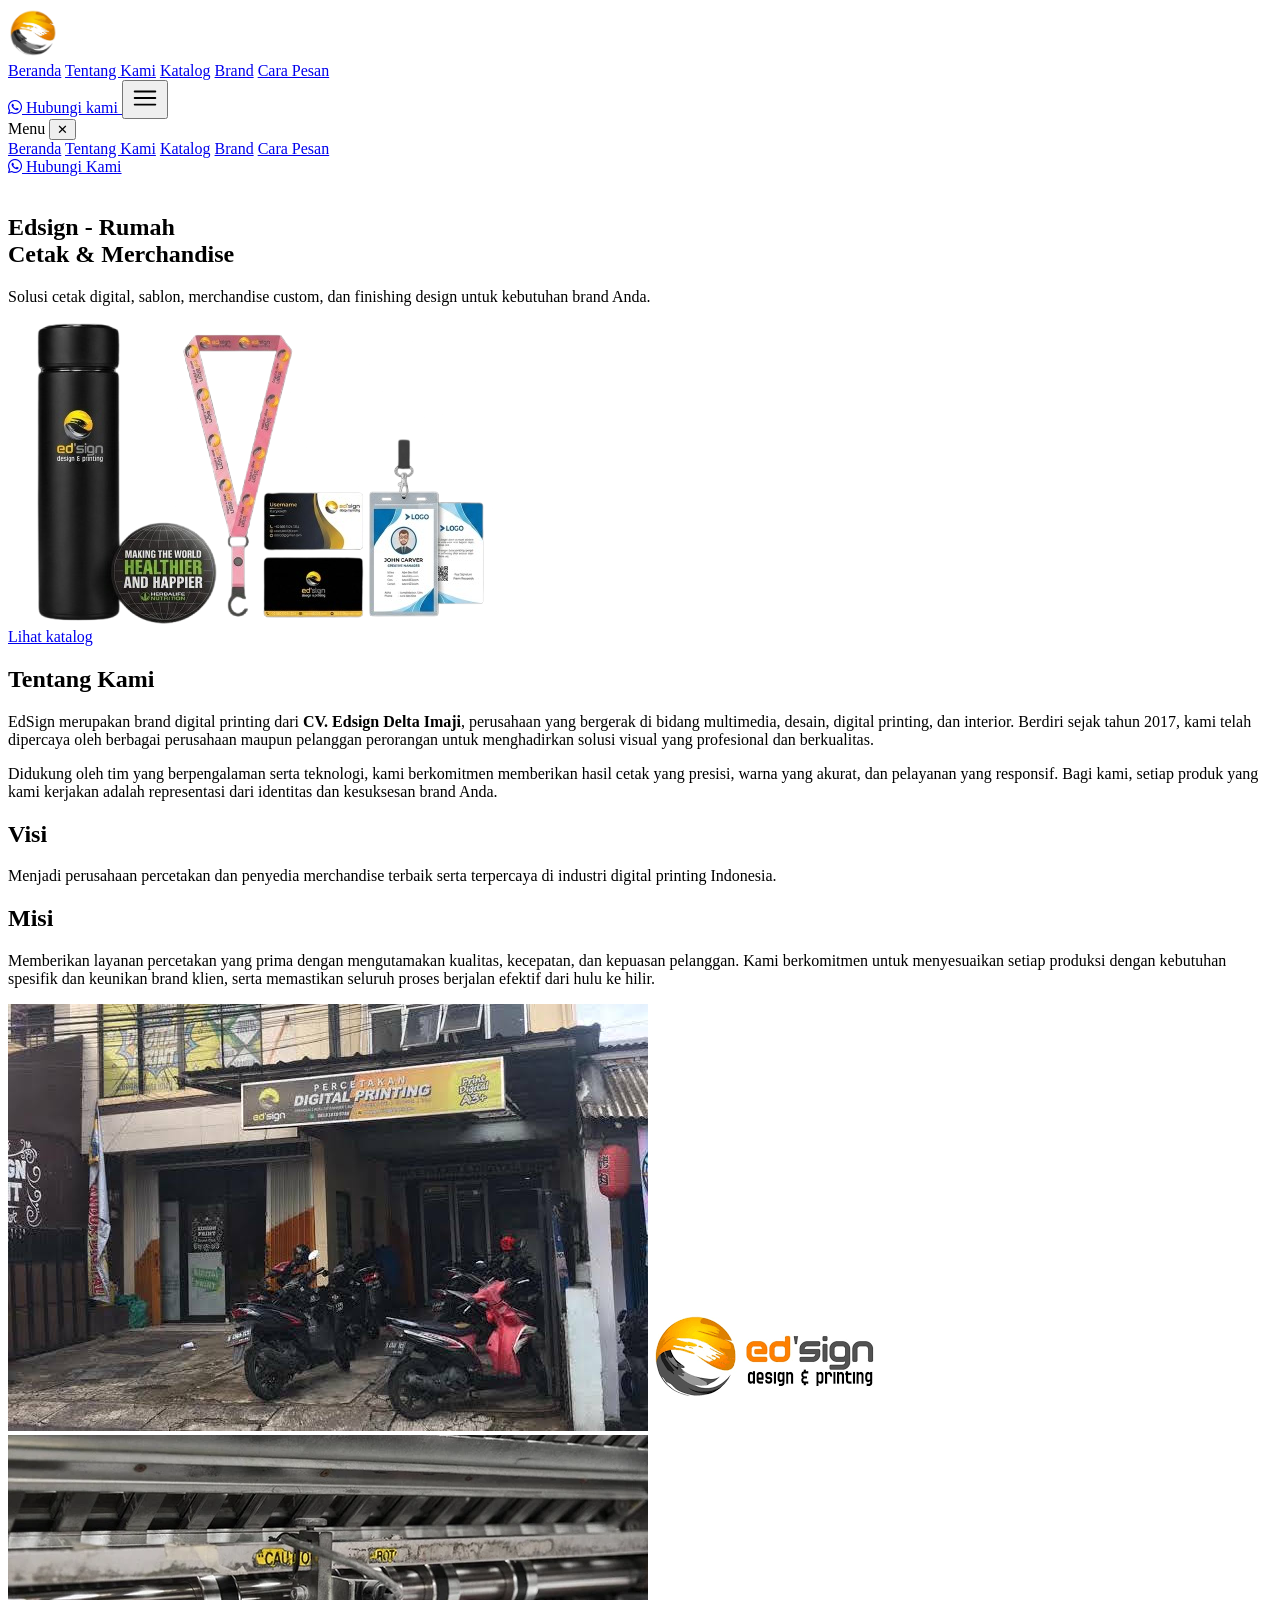
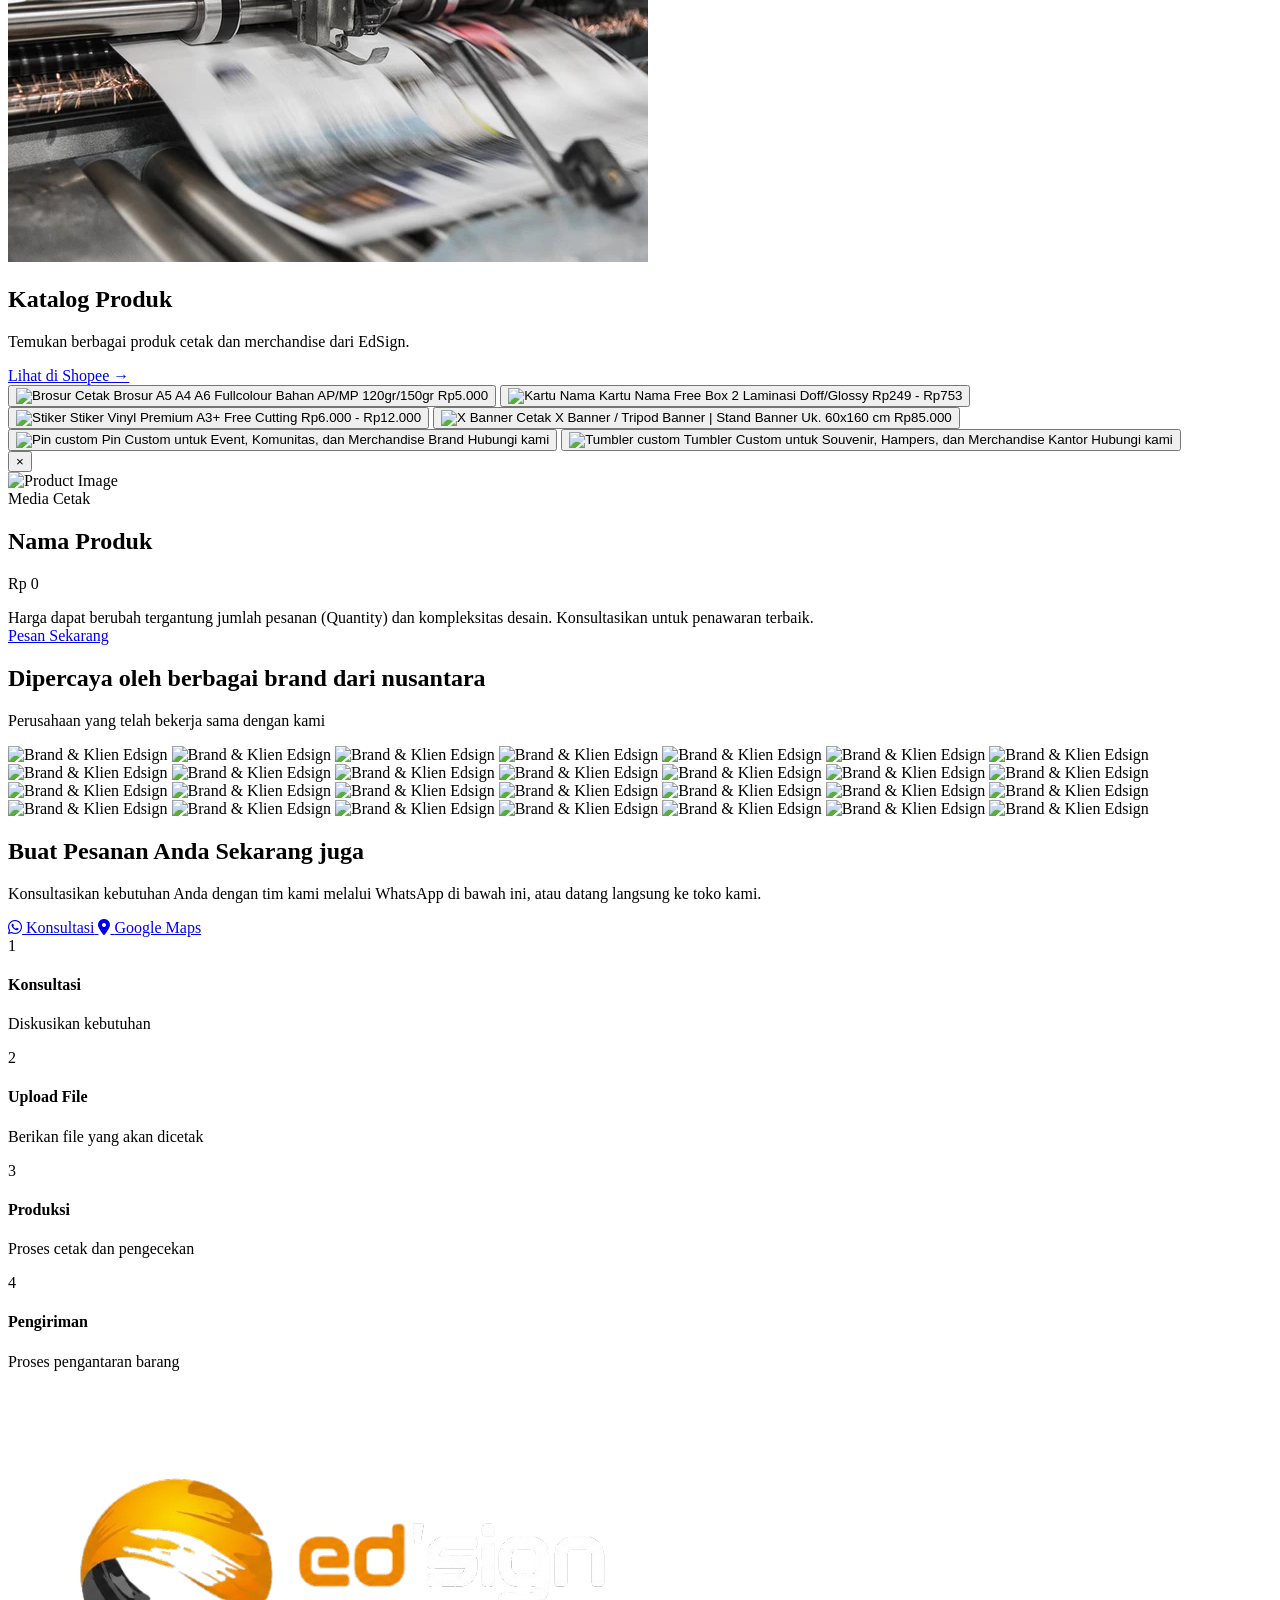
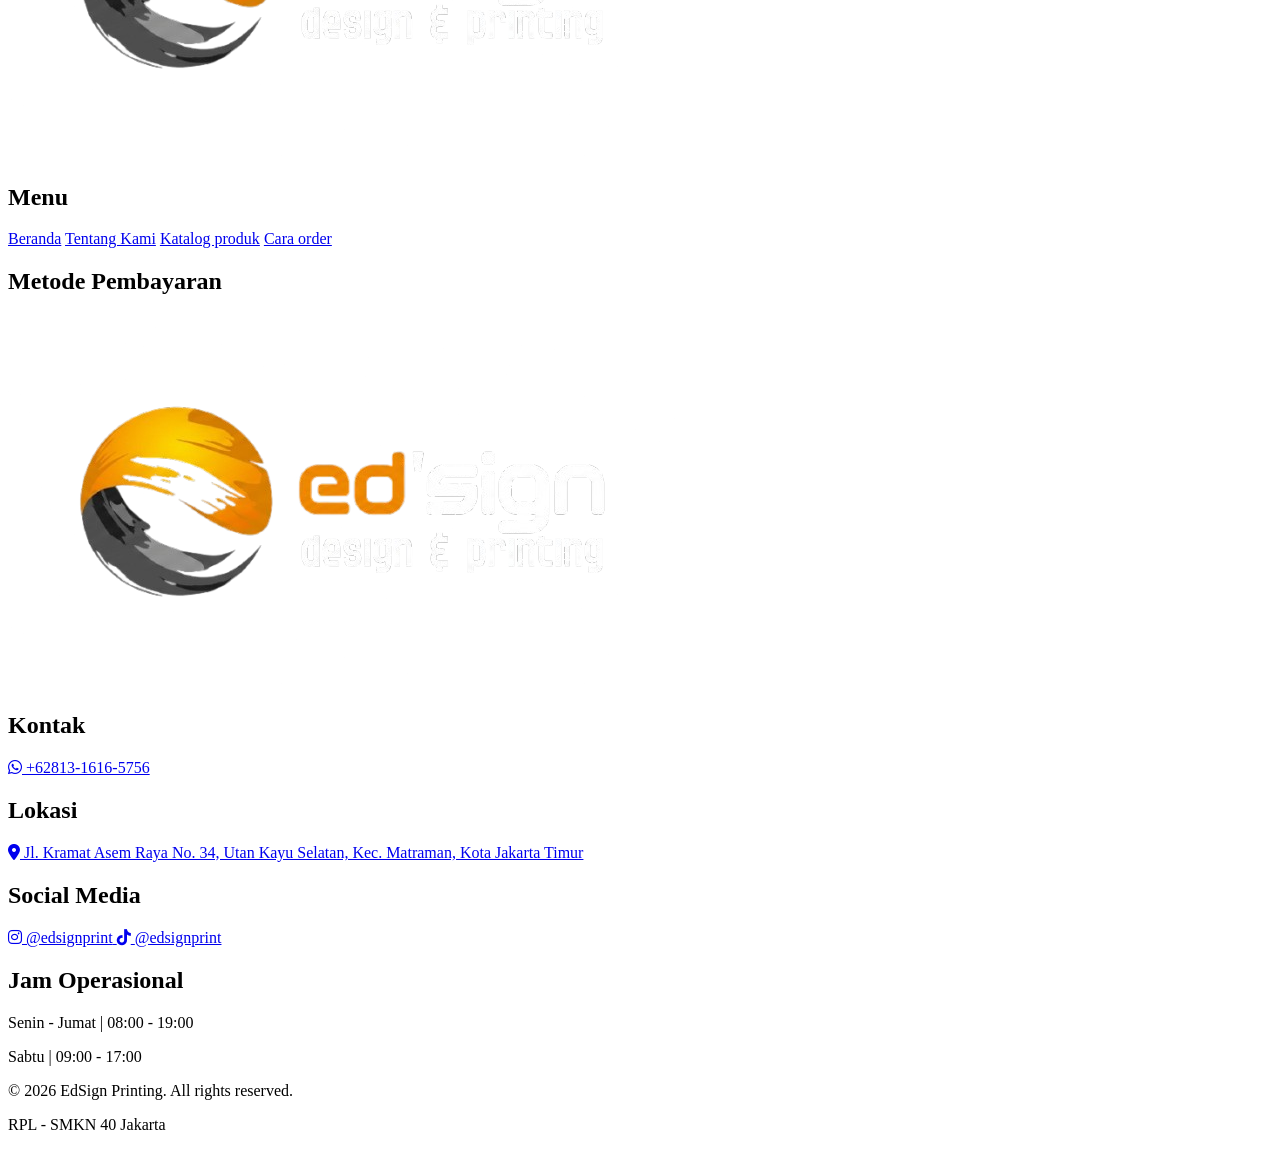
==== index.html @ cfb44533 "Migrasi ke repo baru dan pembaruan index.html" ====
<!DOCTYPE html>
<html lang="id">
<head>
    <meta charset="UTF-8">
    <meta name="viewport" content="width=device-width, initial-scale=1.0">
    <link rel="icon" type="image/png" href="dumb/logo.png">
    <title>Edsign - Design & Printing</title>
    <meta name="description" content="EdSign menyediakan layanan digital printing, desain, sablon, merchandise custom, banner, brosur, stiker, kartu nama, dan finishing untuk kebutuhan personal maupun bisnis di Jakarta Timur.">
    <meta property="og:type" content="website">
    <meta property="og:title" content="EdSign - Rumah Cetak & Merchandise">
    <meta property="og:description" content="Solusi cetak digital, desain, sablon, merchandise custom, dan finishing untuk kebutuhan personal maupun bisnis.">
    <meta property="og:image" content="dumb/re.png">
    <meta property="og:locale" content="id_ID">
    <script type="application/ld+json">
        {
            "@context": "https://schema.org",
            "@type": "LocalBusiness",
            "name": "EdSign Printing",
            "image": "dumb/re.png",
            "telephone": "+6281316165756",
            "address": {
                "@type": "PostalAddress",
                "streetAddress": "Jl. Kramat Asem Raya No. 34, Utan Kayu Selatan, Matraman",
                "addressLocality": "Jakarta Timur",
                "addressRegion": "DKI Jakarta",
                "addressCountry": "ID"
            },
            "openingHours": [
                "Mo-Fr 08:00-19:00",
                "Sa 09:00-17:00"
            ],
            "sameAs": [
                "https://www.instagram.com/edsignprint",
                "https://www.tiktok.com/@edsignprint",
                "https://shopee.co.id/edsigndigitalprint"
            ]
        }
    </script>
    <link rel="stylesheet" href="style.css">
    <link rel="preconnect" href="https://cdnjs.cloudflare.com">
    <link rel="preconnect" href="https://fonts.googleapis.com">
    <link rel="preconnect" href="https://fonts.gstatic.com" crossorigin>
    <link rel="stylesheet" href="https://cdnjs.cloudflare.com/ajax/libs/font-awesome/6.7.2/css/all.min.css">
    <!-- Import Font Poppins -->
    <link href="https://fonts.googleapis.com/css2?family=Poppins:wght@400;500;600;700&display=swap" rel="stylesheet">
</head>
<body>

    <!-- ================= NAVBAR ================= -->
    <nav class="frame1">
        <div class="frame2">
            <!-- Logo -->
            <div class="logo">
                <img src="dumb/logo.png" alt="Logo Edsign" width="50">
            </div>

            <!-- Menu Desktop -->
            <div class="tombol">
                <a href="#home">Beranda</a>
                <a href="#about">Tentang Kami</a>
                <a href="#katalog">Katalog</a>
                <a href="#brand">Brand</a>
                <a href="#order">Cara Pesan</a>
            </div>

            <!-- Tombol WA + Hamburger -->
            <div class="whatsapp-nav">
                <a href="https://wa.me/6281316165756?text=Halo%20EdSign%2C%20saya%20ingin%20konsultasi%20kebutuhan%20cetak." class="btn-wa" target="_blank" rel="noopener noreferrer">
                    <i class="fa-brands fa-whatsapp" aria-hidden="true"></i>
                    <span>Hubungi kami</span>
                </a>

                <!-- Tombol Hamburger -->
                <button id="mobile-btn" class="hamburger" type="button" aria-label="Buka menu">
                    <svg xmlns="http://www.w3.org/2000/svg" fill="none" viewBox="0 0 24 24" stroke-width="1.5" stroke="currentColor" width="30" height="30">
                        <path stroke-linecap="round" stroke-linejoin="round" d="M3.75 6.75h16.5M3.75 12h16.5m-16.5 5.25h16.5" />
                    </svg>
                </button>
            </div>
        </div>
    </nav>

    <!-- ================= MOBILE MENU ================= -->
    <div id="mobile-menu" class="mobile-menu-container hidden">
        <div class="mobile-backdrop" id="mobile-backdrop"></div>
        <div class="mobile-menu-box" id="mobile-menu-content">
            <div class="mobile-menu-header">
                <span>Menu</span>
                <button id="close-mobile-menu" class="close-btn" type="button" aria-label="Tutup menu">✕</button>
            </div>
            <div class="mobile-nav">
                <a href="#home" class="mobile-link">Beranda</a>
                <a href="#about" class="mobile-link">Tentang Kami</a>
                <a href="#katalog" class="mobile-link">Katalog</a>
                <a href="#brand" class="mobile-link">Brand</a>
                <a href="#order" class="mobile-link">Cara Pesan</a>
            </div>
            <div class="mobile-footer">
                <a href="https://wa.me/6281316165756?text=Halo%20EdSign%2C%20saya%20ingin%20konsultasi%20kebutuhan%20cetak." class="btn-wa-mobile" target="_blank" rel="noopener noreferrer">
                    <i class="fa-brands fa-whatsapp" aria-hidden="true"></i> Hubungi Kami
                </a>
            </div>
        </div>
    </div>

    <!-- ================= SECTION BERANDA ================= -->
        <section id="home" class="desktop1">
            <img src="back.png" alt="" class="desktop1back">
            <div class="halaman1">
            
            <!-- Bagian Atas: Teks & Gambar -->
            <div class="deskripsi">
                <!-- Kolom Kiri: Teks -->
                <div class="headline">
                    <h1 class="judul">Edsign - Rumah<br/>Cetak & Merchandise</h1>
                    <p class="subjudul">Solusi cetak digital, sablon, merchandise custom, dan finishing design untuk kebutuhan brand Anda.</p>
                </div>

                <!-- Kolom Kanan: Gambar -->
                <div class="barang">
                    <img src="dumb/pproduct.png" alt="Produk Edsign" class="hero-img">
                </div>
            </div>
            <!-- Bagian Bawah: Tombol WhatsApp -->
            <div class="katalog">
                <a href="#katalog" class="katalog1">Lihat katalog</a>
            </div>
        </div>
        </section>

    <section id="about" class="desktop2">
    <div class="halaman2">
            <div class="deskripsi2">
                <div class="about-content">
    <div class="tentang">
    <h2 class="judul2">Tentang Kami</h2>

    

    <p class="subjudul2">
        EdSign merupakan brand digital printing dari <strong>CV. Edsign Delta Imaji</strong>,
        perusahaan yang bergerak di bidang multimedia, desain, digital printing, dan interior.
        Berdiri sejak tahun 2017, kami telah dipercaya oleh berbagai perusahaan maupun
        pelanggan perorangan untuk menghadirkan solusi visual yang profesional dan berkualitas.
    </p>

        <p class="subjudul2">
        Didukung oleh tim yang berpengalaman serta teknologi, kami berkomitmen
        memberikan hasil cetak yang presisi, warna yang akurat, dan pelayanan yang responsif.
        Bagi kami, setiap produk yang kami kerjakan adalah representasi dari identitas dan
        kesuksesan brand Anda. 
        </p>
    </div>
    <div class="layanan">
                    <div>
                        <h2 class="about-h2">Visi</h2>
                        <p class="subjudul2">Menjadi perusahaan percetakan dan penyedia merchandise terbaik serta terpercaya di industri digital printing Indonesia.</p>
                    </div>
                    <div>
                        <h2 class="about-h2">Misi</h2>
                        <p class="subjudul2">Memberikan layanan percetakan yang prima dengan mengutamakan kualitas, kecepatan, dan kepuasan pelanggan. Kami berkomitmen untuk menyesuaikan setiap produksi dengan kebutuhan spesifik dan keunikan brand klien, serta memastikan seluruh proses berjalan efektif dari hulu ke hilir.</p>
                    </div>
                
    </div>
                </div>
                
            </div>
            <div class="gambar2">
                <img src="dumb/toko.jpg" alt="Toko Edsign" class="about-img" loading="lazy" decoding="async">
                <img src="dumb/wo.webp" alt="Tentang Edsign" class="about-img" loading="lazy" decoding="async">
                <img src="dumb/mesin.webp" alt="Tentang Edsign" class="about-img" loading="lazy" decoding="async">

            </div>
        </div>
    </section>
    <section id="katalog" class="desktop3">
        <div class="halaman3">
            <div class="catalog-header">
                <div class="katalogtext">
                <h2 class="judul3">Katalog Produk</h2>
                <p class="subjudul3">Temukan berbagai produk cetak dan merchandise dari EdSign.</p>
                </div>
                <div class="katalogbutton">
                <a href="https://shopee.co.id/edsigndigitalprint" class="katalog2" target="_blank" rel="noopener noreferrer">Lihat di Shopee &rarr;</a>
                </div>
            </div>
            <div class="gambar3">
                <div class="product-grid">
                    <!-- Brosur -->
                    <button class="product-card" type="button">
                        <span class="product-image">
                            <img src="barang/brosur.webp" alt="Brosur" loading="lazy" decoding="async">
                        </span>
                        <span class="product-info">
                            <span class="product-name">Cetak Brosur A5 A4 A6 Fullcolour Bahan AP/MP 120gr/150gr</span>
                            <span class="product-price"> Rp5.000</span>
                        </span>
                    </button>

                    <!-- ID Card / Kartu Nama -->
                    <button class="product-card" type="button">
                        <span class="product-image">
                            <img src="barang/idcard.webp" alt="Kartu Nama" loading="lazy" decoding="async">
                        </span>
                        <span class="product-info">
                            <span class="product-name">Kartu Nama Free Box 2 Laminasi Doff/Glossy </span>
                            <span class="product-price"> Rp249 - Rp753</span>
                        </span>
                    </button>
        
                    <!-- Stiker -->
                    <button class="product-card" type="button">
                        <span class="product-image">
                            <img src="barang/stiker.webp" alt="Stiker" loading="lazy" decoding="async">
                        </span>
                        <span class="product-info">
                            <span class="product-name">Stiker Vinyl Premium A3+ Free Cutting </span>
                            <span class="product-price"> Rp6.000 - Rp12.000</span>
                        </span>
                    </button>
                    
                    <!-- X Banner -->
                    <button class="product-card" type="button">
                        <span class="product-image">
                            <img src="barang/Xbanner.webp" alt="X Banner" loading="lazy" decoding="async">
                        </span>
                        <span class="product-info">
                            <span class="product-name">Cetak X Banner / Tripod Banner | Stand Banner Uk. 60x160 cm </span>
                            <span class="product-price"> Rp85.000</span>
                        </span>
                    </button>

                    <!-- Pin -->
                    <button class="product-card" type="button">
                        <span class="product-image">
                            <img src="barang/pin.webp" alt="Pin custom" loading="lazy" decoding="async">
                        </span>
                        <span class="product-info">
                            <span class="product-name">Pin Custom untuk Event, Komunitas, dan Merchandise Brand</span>
                            <span class="product-price">Hubungi kami</span>
                        </span>
                    </button>

                    <!-- Tumbler -->
                    <button class="product-card" type="button">
                        <span class="product-image">
                            <img src="barang/tumbler.webp" alt="Tumbler custom" loading="lazy" decoding="async">
                        </span>
                        <span class="product-info">
                            <span class="product-name">Tumbler Custom untuk Souvenir, Hampers, dan Merchandise Kantor</span>
                            <span class="product-price">Hubungi kami</span>
                        </span>
                    </button>
                </div>
            </div>
        </div>
    </section>

    <!-- QUICK VIEW MODAL -->
    <div id="quickviewOverlay" class="quickview-overlay" role="dialog" aria-modal="true" aria-labelledby="quickviewTitle">
        <div class="quickview-modal">
            <button id="quickviewClose" class="quickview-close" type="button" aria-label="Tutup detail produk">×</button>
            <div class="quickview-left">
                <img id="quickviewImage" src="" alt="Product Image">
            </div>
            <div class="quickview-right">
                <div>
                    <div class="quickview-label">Media Cetak</div>
                    <h2 id="quickviewTitle" class="quickview-title">Nama Produk</h2>
                    <p id="quickviewPrice" class="quickview-price">Rp 0</p>
                    <div class="quickview-note">Harga dapat berubah tergantung jumlah pesanan (Quantity) dan kompleksitas desain. Konsultasikan untuk penawaran terbaik.</div>
                </div>
                <a id="quickviewAction" class="quickview-action" href="https://shopee.co.id/edsigndigitalprint" target="_blank" rel="noopener noreferrer">Pesan Sekarang</a>
            </div>
        </div>
    </div>
    <section id="brand" class="brand-section">
        <div class="brand1">
            <div class="halaman5">
                <div class="deskripsi5">
                    <h2 class="judul5">Dipercaya oleh berbagai brand dari nusantara</h2>
                    <p>Perusahaan yang telah bekerja sama dengan kami</p>
                </div>
                <div class="brand-track">
                    <div class="gambar5">
                        <img src="brand/brand8.webp" alt="Brand & Klien Edsign" class="brand-img" loading="lazy" decoding="async">
                        <img src="brand/brand9.webp" alt="Brand & Klien Edsign" class="brand-img" loading="lazy" decoding="async">
                        <img src="brand/brand10.webp" alt="Brand & Klien Edsign" class="brand-img" loading="lazy" decoding="async">
                        <img src="brand/brand11.webp" alt="Brand & Klien Edsign" class="brand-img" loading="lazy" decoding="async">
                        <img src="brand/brand12.webp" alt="Brand & Klien Edsign" class="brand-img" loading="lazy" decoding="async">
                        <img src="brand/brand13.webp" alt="Brand & Klien Edsign" class="brand-img" loading="lazy" decoding="async">
                        <img src="brand/brand14.webp" alt="Brand & Klien Edsign" class="brand-img" loading="lazy" decoding="async">
                        <img src="brand/brand8.webp" alt="Brand & Klien Edsign" class="brand-img" loading="lazy" decoding="async">
                        <img src="brand/brand9.webp" alt="Brand & Klien Edsign" class="brand-img" loading="lazy" decoding="async">
                        <img src="brand/brand10.webp" alt="Brand & Klien Edsign" class="brand-img" loading="lazy" decoding="async">
                        <img src="brand/brand11.webp" alt="Brand & Klien Edsign" class="brand-img" loading="lazy" decoding="async">
                        <img src="brand/brand12.webp" alt="Brand & Klien Edsign" class="brand-img" loading="lazy" decoding="async">
                        <img src="brand/brand13.webp" alt="Brand & Klien Edsign" class="brand-img" loading="lazy" decoding="async">
                        <img src="brand/brand14.webp" alt="Brand & Klien Edsign" class="brand-img" loading="lazy" decoding="async">
                    </div>
                </div>
                <div class="brand-track">
                    <div class="gambar6">
                        <img src="brand/brand1.webp" alt="Brand & Klien Edsign" class="brand-img" loading="lazy" decoding="async">
                        <img src="brand/brand2.webp" alt="Brand & Klien Edsign" class="brand-img" loading="lazy" decoding="async">
                        <img src="brand/brand3.webp" alt="Brand & Klien Edsign" class="brand-img" loading="lazy" decoding="async">
                        <img src="brand/brand4.webp" alt="Brand & Klien Edsign" class="brand-img" loading="lazy" decoding="async">
                        <img src="brand/brand5.webp" alt="Brand & Klien Edsign" class="brand-img" loading="lazy" decoding="async">
                        <img src="brand/brand6.webp" alt="Brand & Klien Edsign" class="brand-img" loading="lazy" decoding="async">
                        <img src="brand/brand7.webp" alt="Brand & Klien Edsign" class="brand-img" loading="lazy" decoding="async">
                        <img src="brand/brand1.webp" alt="Brand & Klien Edsign" class="brand-img" loading="lazy" decoding="async">
                        <img src="brand/brand2.webp" alt="Brand & Klien Edsign" class="brand-img" loading="lazy" decoding="async">
                        <img src="brand/brand3.webp" alt="Brand & Klien Edsign" class="brand-img" loading="lazy" decoding="async">
                        <img src="brand/brand4.webp" alt="Brand & Klien Edsign" class="brand-img" loading="lazy" decoding="async">
                        <img src="brand/brand5.webp" alt="Brand & Klien Edsign" class="brand-img" loading="lazy" decoding="async">
                        <img src="brand/brand6.webp" alt="Brand & Klien Edsign" class="brand-img" loading="lazy" decoding="async">
                        <img src="brand/brand7.webp" alt="Brand & Klien Edsign" class="brand-img" loading="lazy" decoding="async">
                    </div>
                </div>
            </div>
        </div>
     </section>
    <section id="order" class="desktop6">
        <div class="halaman6">
            <div class="deskripsi6">
                <h2 class="judul6">Buat Pesanan Anda Sekarang juga</h2>
                <p class="subjudul6">Konsultasikan kebutuhan Anda dengan tim kami melalui WhatsApp di bawah ini, atau datang langsung ke toko kami.</p>
                <div class="loc">


                    <a href="https://wa.me/6281316165756?text=Halo%20EdSign%2C%20saya%20ingin%20konsultasi%20kebutuhan%20cetak." class="konsul" rel="noopener noreferrer" target="_blank">
                        <i class="fa-brands fa-whatsapp" aria-hidden="true"></i>
                        <span class="order-btn">Konsultasi</span>
                    </a>


                    <a href="https://maps.app.goo.gl/nHCUEUdKkqobASXD7" class="gmaps" rel="noopener noreferrer" target="_blank">
                        <i class="fa-solid fa-location-dot" aria-hidden="true"></i>
                        <span class="dot">Google Maps</span>
                    </a>


                </div>
            </div>
            <div class="langkah">
                <div class="langkah1">
                    <div class="angka">1</div>
                    <h4>Konsultasi</h4>
                    <p>Diskusikan kebutuhan</p>
                </div>
                <div class="langkah1">
                    <div class="angka">2</div>
                    <h4>Upload File</h4>
                    <p>Berikan file yang akan dicetak</p>
                </div>
                <div class="langkah1">
                    <div class="angka">3</div>
                    <h4>Produksi</h4>
                    <p>Proses cetak dan pengecekan</p>
                </div>
                <div class="langkah1">
                    <div class="angka">4</div>
                    <h4>Pengiriman</h4>
                    <p>Proses pengantaran barang</p>
                </div>
                
            </div>
        </div>
    </section>
    <section class="desktop9">
        <div class="penutup">
            <div class="footer-main">
                <div class="footer-brand">
                    <img src="dumb/re.png" alt="EdSign Printing" loading="lazy">
                </div>

                <div class="footer-menu-payment">
                    <div class="footer-block">
                        <h2>Menu</h2>
                        <nav class="footer-links" aria-label="Menu footer">
                            <a href="#home">Beranda</a>
                            <a href="#about">Tentang Kami</a>
                            <a href="#katalog">Katalog produk</a>
                            <a href="#order">Cara order</a>
                        </nav>
                    </div>

                    <div class="footer-block">
                        <h2>Metode Pembayaran</h2>
                        <div class="payment-image">
                            <img src="dumb/re.png" alt="Metode pembayaran EdSign" loading="lazy">
                        </div>
                    </div>
                </div>

                <div class="footer-info">
                    <div class="footer-block">
                        <h2>Kontak</h2>
                        <a href="https://wa.me/6281316165756?text=Halo%20EdSign%2C%20saya%20ingin%20konsultasi%20kebutuhan%20cetak." class="footer-row" target="_blank" rel="noopener noreferrer">
                            <i class="fa-brands fa-whatsapp" aria-hidden="true"></i>
                            <span>+62813-1616-5756</span>
                        </a>
                    </div>

                    <div class="footer-block">
                        <h2>Lokasi</h2>
                        <a href="https://maps.app.goo.gl/nHCUEUdKkqobASXD7" class="footer-row" rel="noopener noreferrer" target="_blank">
                            <i class="fa-solid fa-location-dot" aria-hidden="true"></i>
                            <span>Jl. Kramat Asem Raya No. 34, Utan Kayu Selatan, Kec. Matraman, Kota Jakarta Timur</span>
                        </a>
                    </div>

                    <div class="footer-block">
                        <h2>Social Media</h2>
                        <div class="footer-social">
                            <a href="https://www.instagram.com/edsignprint" class="footer-row" target="_blank" rel="noopener noreferrer">
                                <i class="fa-brands fa-instagram" aria-hidden="true"></i>
                                <span>@edsignprint</span>
                            </a>
                            <a href="https://www.tiktok.com/@edsignprint" class="footer-row" target="_blank" rel="noopener noreferrer">
                                <i class="fa-brands fa-tiktok" aria-hidden="true"></i>
                                <span>@edsignprint</span>
                            </a>
                        </div>
                    </div>

                    <div class="footer-block">
                        <h2>Jam Operasional</h2>
                        <div class="footer-hours">
                            <p>Senin - Jumat | 08:00 - 19:00</p>
                            <p>Sabtu | 09:00 - 17:00</p>
                        </div>
                    </div>
                </div>
            </div>

            <div class="footer-bottom">
                <p>&copy; 2026 EdSign Printing. All rights reserved.</p>
                <p>RPL - SMKN 40 Jakarta</p>
            </div>
        </div>
    </section>
    <!-- ================= JAVASCRIPT ================= -->
    <script>
        const mobileBtn = document.getElementById("mobile-btn");
        const mobileMenu = document.getElementById("mobile-menu");
        const mobileContent = document.getElementById("mobile-menu-content");
        const closeBtn = document.getElementById("close-mobile-menu");
        const backdrop = document.getElementById("mobile-backdrop");
        const mobileLinks = document.querySelectorAll(".mobile-link");
        const quickviewOverlay = document.getElementById("quickviewOverlay");
        const quickviewClose = document.getElementById("quickviewClose");
        const quickviewImage = document.getElementById("quickviewImage");
        const quickviewTitle = document.getElementById("quickviewTitle");
        const quickviewPrice = document.getElementById("quickviewPrice");
        const quickviewAction = document.getElementById("quickviewAction");
        const productCards = document.querySelectorAll(".product-card");
        let lastFocusedElement = null;

        const quickviewData = [
            {
                title: "Cetak Brosur A5 A4 A6 Fullcolour Bahan AP/MP 120gr/150gr",
                price: "Rp 5.000",
                image: "barang/brosur.webp",
                link: "https://shopee.co.id/edsigndigitalprint",
                action: "Pesan Sekarang di Shopee"
            },
            {
                title: "Kartu Nama Free Box 2 Laminasi Doff/Glossy",
                price: "Rp 249 - Rp 753",
                image: "barang/idcard.webp",
                link: "https://shopee.co.id/edsigndigitalprint",
                action: "Pesan Sekarang di Shopee"
            },
            {
                title: "Stiker Vinyl Premium A3+ Free Cutting",
                price: "Rp 6.000 - Rp 12.000",
                image: "barang/stiker.webp",
                link: "https://shopee.co.id/edsigndigitalprint",
                action: "Pesan Sekarang di Shopee"
            },
            {
                title: "Cetak X Banner / Tripod Banner | Stand Banner Uk. 60x160 cm",
                price: "Rp 85.000",
                image: "barang/Xbanner.webp",
                link: "https://shopee.co.id/edsigndigitalprint",
                action: "Pesan Sekarang di Shopee"
            },
            {
                title: "Pin Custom untuk Event, Komunitas, dan Merchandise Brand",
                price: "Hubungi kami",
                image: "barang/pin.webp",
                link: "https://wa.me/6281316165756?text=Halo%20EdSign%2C%20saya%20ingin%20konsultasi%20pesanan%20pin%20custom.",
                action: "Konsultasi via WhatsApp"
            },
            {
                title: "Tumbler Custom untuk Souvenir, Hampers, dan Merchandise Kantor",
                price: "Hubungi kami",
                image: "barang/tumbler.webp",
                link: "https://wa.me/6281316165756?text=Halo%20EdSign%2C%20saya%20ingin%20konsultasi%20pesanan%20tumbler%20custom.",
                action: "Konsultasi via WhatsApp"
            }
        ];

        function openMenu() {
            mobileMenu.classList.remove("hidden");
            setTimeout(() => { mobileContent.classList.add("active"); }, 10);
            document.body.style.overflow = "hidden";
        }

        function closeMenu() {
            mobileContent.classList.remove("active");
            setTimeout(() => {
                mobileMenu.classList.add("hidden");
                document.body.style.overflow = "";
            }, 300);
        }

        function openQuickview(index) {
            const product = quickviewData[index];
            if (!product) return;
            lastFocusedElement = document.activeElement;
            quickviewImage.src = product.image;
            quickviewImage.alt = product.title;
            quickviewTitle.textContent = product.title;
            quickviewPrice.textContent = product.price;
            quickviewAction.href = product.link;
            quickviewAction.textContent = product.action;
            quickviewOverlay.classList.add("active");
            document.body.style.overflow = "hidden";
            if (quickviewClose) quickviewClose.focus();
        }

        function closeQuickview() {
            quickviewOverlay.classList.remove("active");
            document.body.style.overflow = "";
            if (lastFocusedElement) lastFocusedElement.focus();
        }

        if(mobileBtn) mobileBtn.addEventListener("click", openMenu);
        if(closeBtn) closeBtn.addEventListener("click", closeMenu);
        if(backdrop) backdrop.addEventListener("click", closeMenu);

        mobileLinks.forEach(link => {
            link.addEventListener("click", closeMenu);
        });

        productCards.forEach((card, index) => {
            card.addEventListener("click", () => openQuickview(index));
        });

        if (quickviewClose) quickviewClose.addEventListener("click", closeQuickview);
        if (quickviewOverlay) quickviewOverlay.addEventListener("click", (event) => {
            if (event.target === quickviewOverlay) {
                closeQuickview();
            }
        });

        document.addEventListener("keydown", (event) => {
            if (event.key !== "Escape") return;

            if (quickviewOverlay && quickviewOverlay.classList.contains("active")) {
                closeQuickview();
                return;
            }

            if (mobileMenu && !mobileMenu.classList.contains("hidden")) {
                closeMenu();
            }
        });
    </script>
</body>
</html>
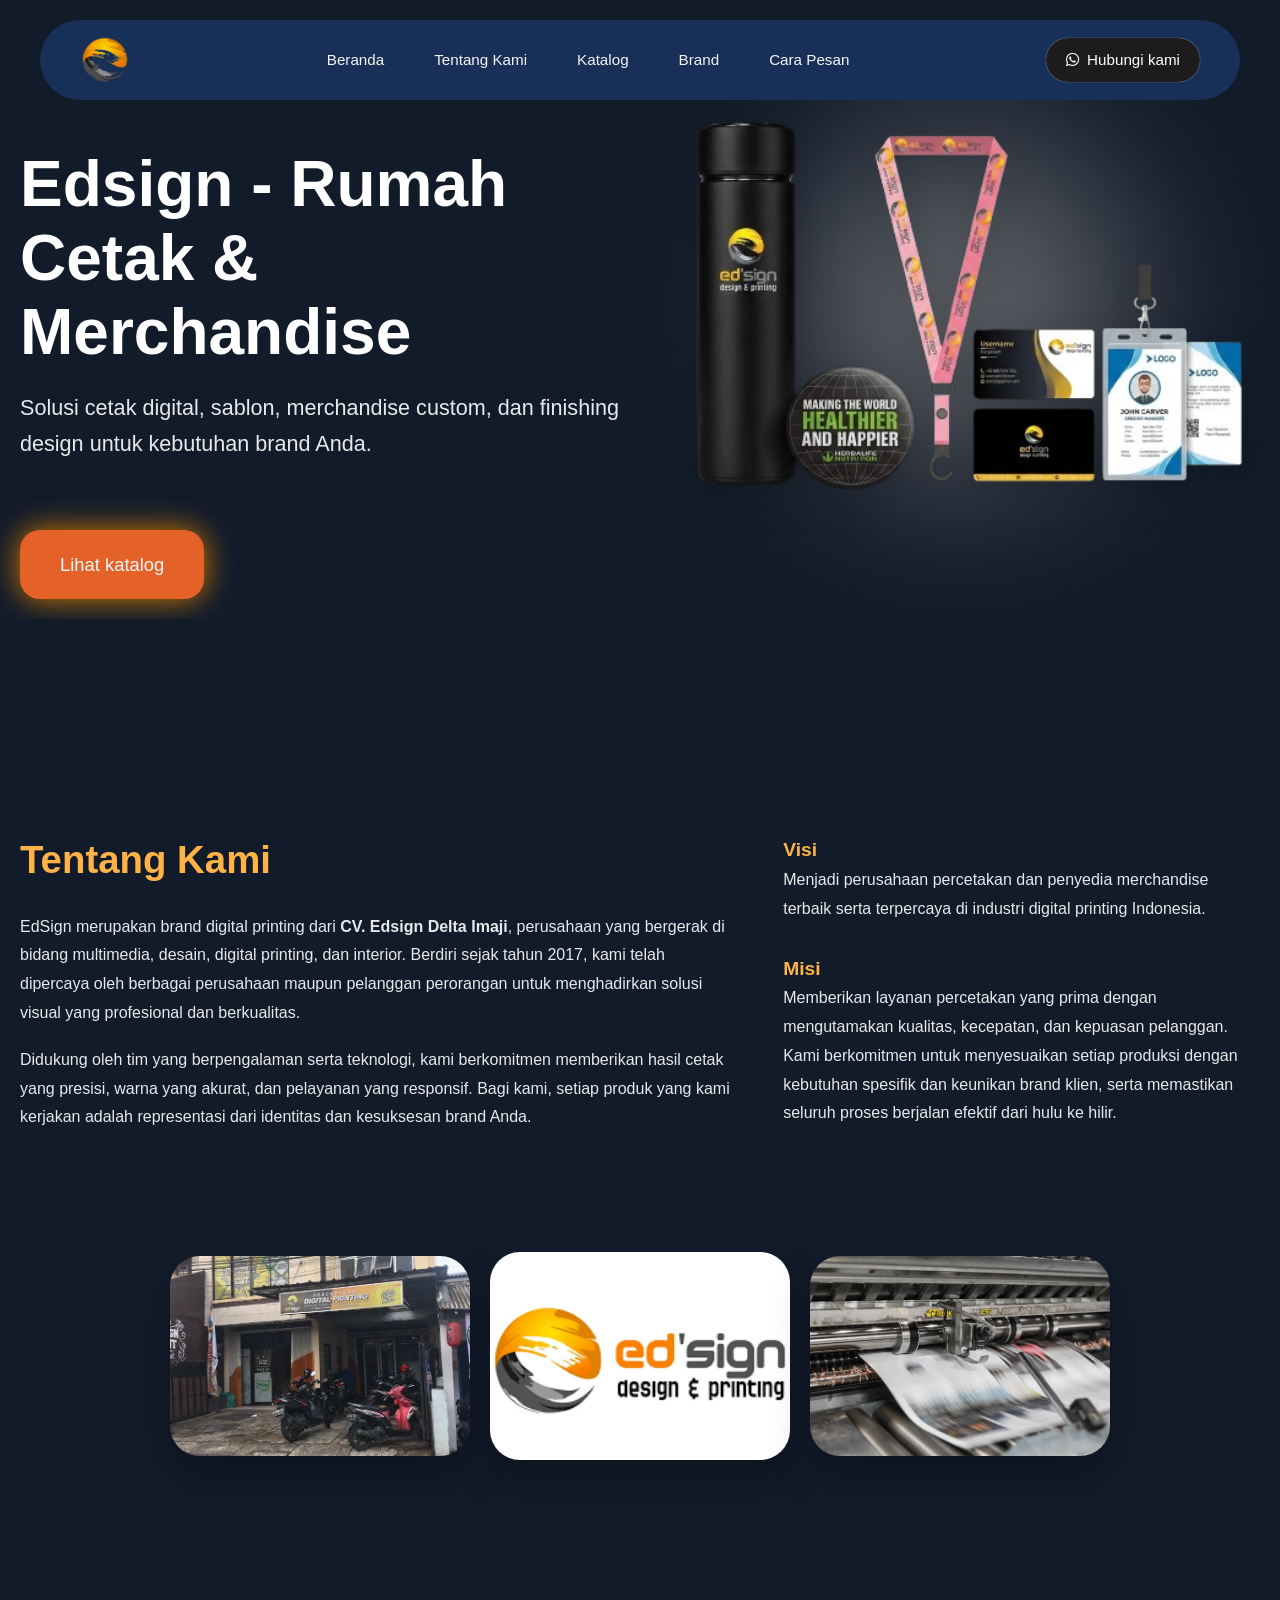
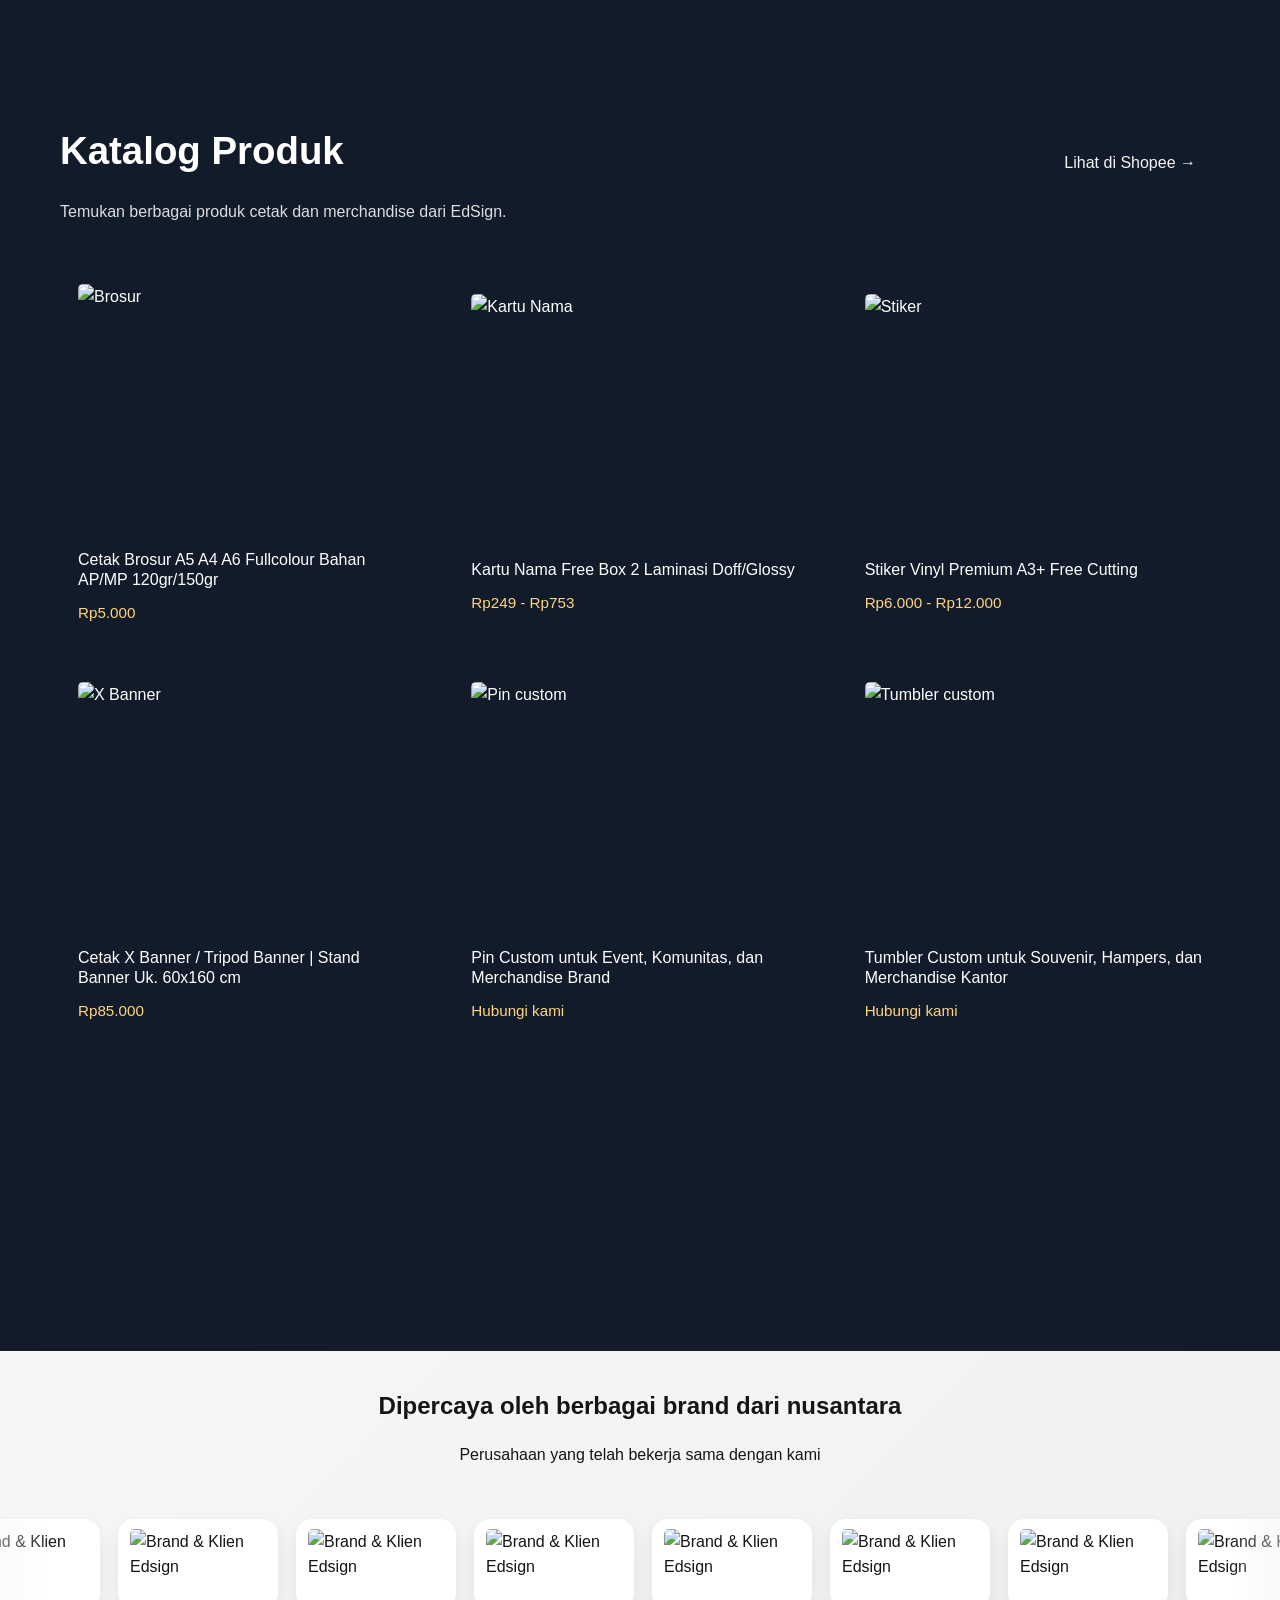
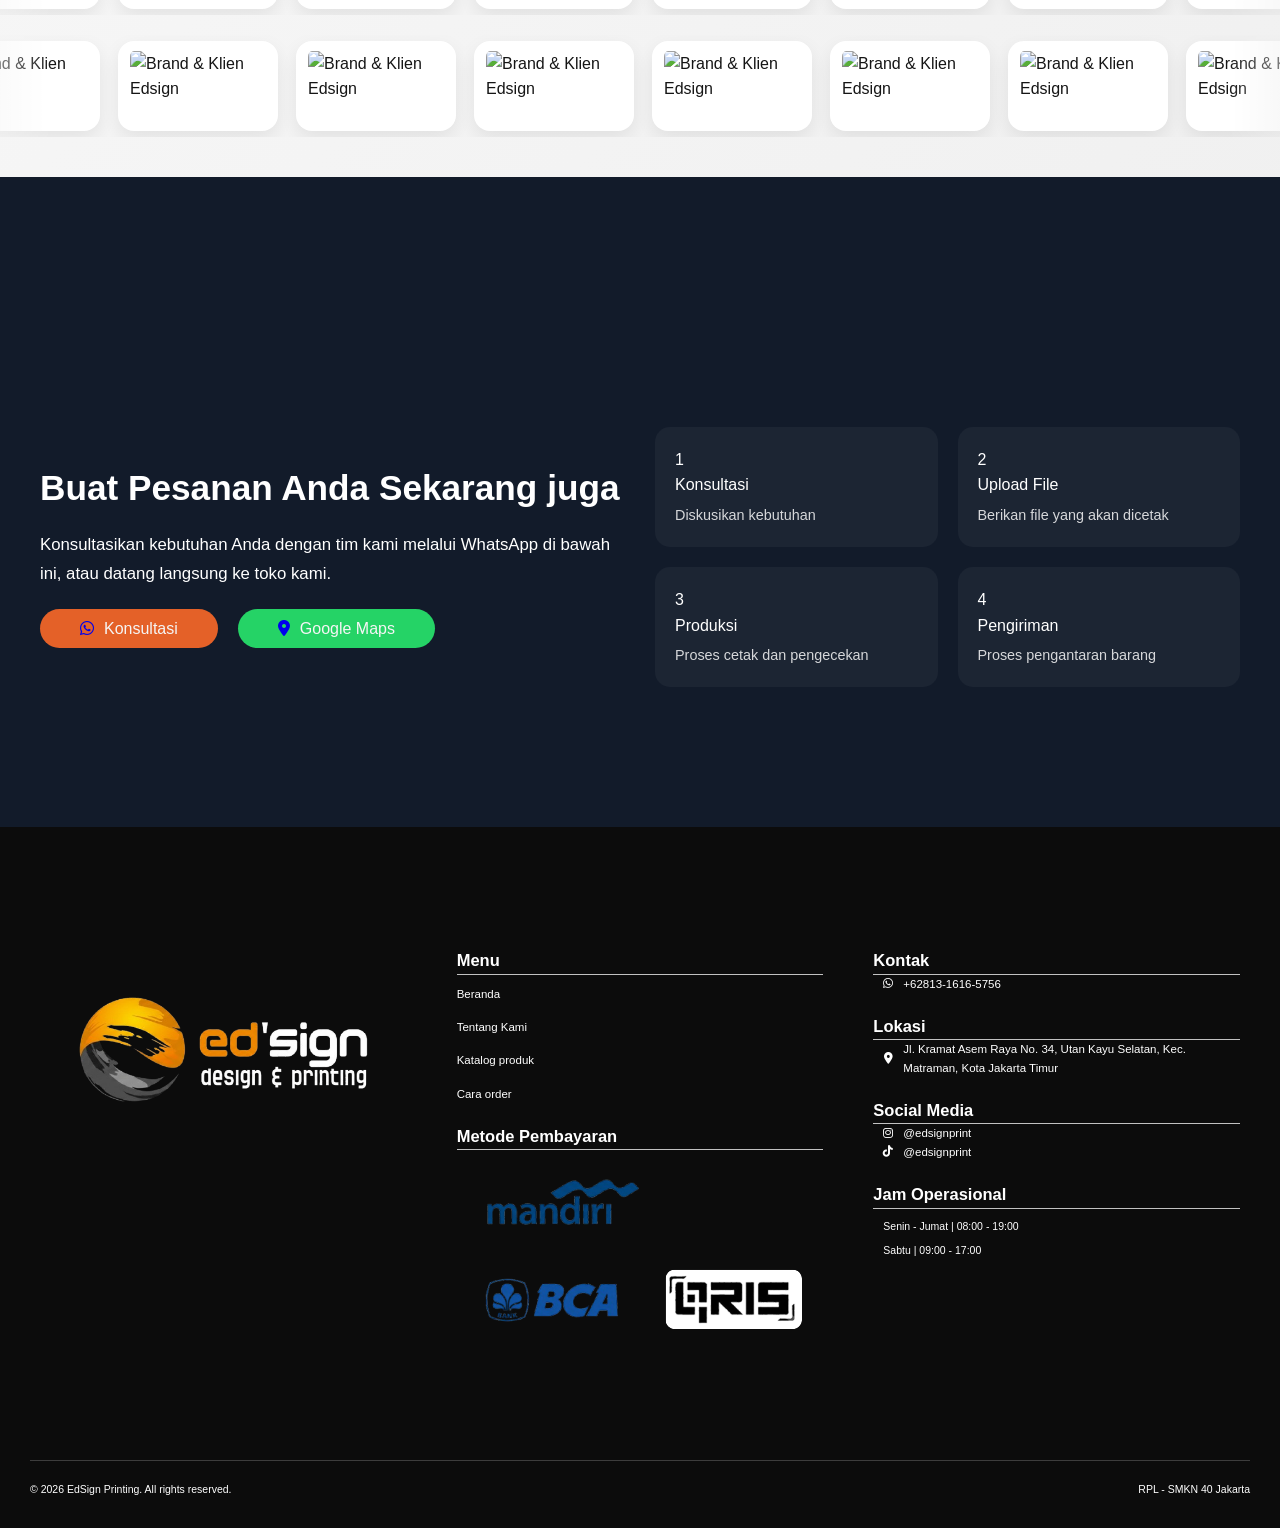
==== commit 122688ad: "Melakukan pembaruan kode dari VS Code" ====
--- a/index.html
+++ b/index.html
@@ -43,6 +43,8 @@
     <link rel="stylesheet" href="https://cdnjs.cloudflare.com/ajax/libs/font-awesome/6.7.2/css/all.min.css">
     <!-- Import Font Poppins -->
     <link href="https://fonts.googleapis.com/css2?family=Poppins:wght@400;500;600;700&display=swap" rel="stylesheet">
+    <meta name="google-site-verification" content="OZ6as-liS5t85roYZgQPyEgflHBuZNIq3WaqU3rRwkg" />
+    <link rel="canonical" href="https://diyukk21.github.io/DigitalPrint/">
 </head>
 <body>
 
@@ -388,7 +390,7 @@
                     <div class="footer-block">
                         <h2>Metode Pembayaran</h2>
                         <div class="payment-image">
-                            <img src="dumb/re.png" alt="Metode pembayaran EdSign" loading="lazy">
+                            <img src="dumb/payment.svg" alt="Metode pembayaran EdSign" loading="lazy">
                         </div>
                     </div>
                 </div>
--- a/style.css
+++ b/style.css
@@ -0,0 +1,1434 @@
+
+* {
+    margin: 0;
+    padding: 0;
+    box-sizing: border-box;
+    font-family: 'Poppins', sans-serif;
+}
+
+:root {
+    --text-strong: 600;
+    --text-medium: 500;
+    --text-regular: 400;
+}
+
+html {
+    scroll-behavior: smooth;
+    scroll-padding-top: 120px;
+}
+
+body {
+    background-color: #121B2A;
+    color: white;
+    font-family: 'Poppins', sans-serif;
+    font-weight: var(--text-regular);
+    line-height: 1.6;
+    padding-top: 100px;
+}
+
+nav.frame1 {
+    position: fixed; 
+    top: 0;
+    left: 0;
+    width: 100%;
+    z-index: 1000; 
+    background-color: transparent; 
+    transition: background 0.3s;
+}
+
+.frame2 {
+    display: flex;
+    align-items: center;
+    justify-content: space-between;
+    padding: 15px 40px;
+    margin: 20px 40px;
+    background-color: #182f57;
+    border-radius: 40px;
+}
+
+.logo {
+    display: flex;
+    align-items: center;
+    gap: 10px;
+    justify-content: center;
+}
+
+.tombol {
+    display: flex;
+    gap: 50px;
+    margin: 0 auto;
+}
+
+.tombol a {
+    color: whitesmoke;
+    text-decoration: none;
+    font-weight: var(--text-medium);
+    font-size: 0.95rem;
+    transition: color 0.3s;
+}
+
+.tombol a:hover {
+    color: #ff6b00;
+}
+
+.whatsapp-nav {
+    display: flex;
+    align-items: center;
+    gap: 15px;
+}
+
+.btn-wa {
+    display: flex;
+    align-items: center;
+    gap: 8px;
+    background-color: #1c1c1c;
+    color: white !important;
+    padding: 10px 20px;
+    border-radius: 30px;
+    font-weight: var(--text-medium);
+    font-size: 0.95rem;
+    text-decoration: none;
+    transition: transform 0.2s;
+    box-shadow: 0px 0px 1px #d1d1d1; 
+}
+
+.btn-wa:hover {
+    transform: scale(1.05);
+}
+
+.hamburger {
+    display: none;
+    background: none;
+    border: none;
+    color: white;
+    cursor: pointer;
+    padding: 0;
+}
+
+.desktop1,
+.desktop2 {
+    scroll-margin-top: 120px;
+}
+
+.desktop1 {
+    min-height: auto;
+    display: flex;
+    justify-content: center;
+    padding: 20px;
+    position: relative;
+    overflow: hidden;
+    margin-bottom: 40px;
+}
+
+.desktop1back {
+    position: absolute;
+    right: -120px;
+    bottom: -80px;
+    width: 700px;
+    opacity: .22;
+    filter: blur(8px);
+    z-index: 0;
+    pointer-events: none;
+}
+
+.halaman1 {
+    width: 100%;
+    max-width: 1400px;
+    display: flex;
+    flex-direction: column;
+    position: relative;
+    z-index: 1;
+}
+
+.deskripsi {
+    display: flex;
+    flex-direction: row;
+    align-items: center;
+    justify-content: space-between;
+    gap: 40px;
+}
+
+.headline {
+    flex: 1;
+    display: flex;
+    flex-direction: column;
+    justify-content: center;
+    gap: 20px;
+}
+
+.judul {
+    color: white;
+    font-family: 'Poppins', sans-serif;
+    font-size: clamp(2.8rem, 5vw, 4rem);
+    font-weight: var(--text-strong);
+    line-height: 1.16;
+    margin: 0;
+}
+
+.subjudul {
+    color: rgba(255, 255, 255, 0.9);
+    font-family: 'Poppins', sans-serif;
+    font-size: clamp(1.05rem, 1.8vw, 1.35rem);
+    font-weight: 400;
+    line-height: 1.7;
+    margin: 0;
+    max-width: 760px;
+}
+
+.barang{
+    flex: 1;
+    display: flex;
+    justify-content: center;
+    align-items: center;
+
+    position: relative;
+    z-index: 1;
+}
+.barang::before{
+    content: "";
+    position: absolute;
+
+    width: 350px;
+    height: 350px;
+
+    background: #e2dacd; 
+    border-radius: 50%;
+
+    filter: blur(80px);
+    opacity: .35;
+
+    z-index: -1;
+}
+
+.hero-img {
+    width: 100%;
+    max-width: 600px;
+    height: auto;
+    object-fit: contain;
+    filter: drop-shadow(0 10px 20px rgba(0,0,0,0.2));
+}
+
+.katalog {
+    display: flex;
+    justify-content: flex-start;
+    margin-top: 40px;
+}
+
+.katalog1 {
+    background-color: #e46128; 
+    color: whitesmoke; 
+    font-family: 'Poppins', sans-serif;
+    font-size: 1.15rem;
+    font-weight: var(--text-medium);
+    text-decoration: none;
+    padding: 20px 40px;
+    border-radius: 20px;
+    box-shadow: 0px 0px 30px #D87E03; 
+    transition: transform 0.2s, box-shadow 0.2s;
+    display: inline-block;
+}
+
+.katalog1:hover {
+    transform: translateY(-2px);
+    box-shadow: 0px 5px 40px #D87E03;
+}
+
+.desktop2 {
+    padding: 60px 20px 90px;
+    min-height: auto;
+    display: flex;
+    justify-content: center;
+    position: relative;
+    overflow: hidden;
+    margin-top: 150px;
+    margin-bottom: 70px;
+}
+
+.halaman2{
+    display: flex;
+    justify-content: space-between;
+    align-items: flex-start;
+    gap: 120px;
+    flex-direction: column;
+    width: 100%;
+    max-width: 1400px;
+}
+
+.deskripsi2{
+    flex: 1;
+}
+
+.about-content {
+    display: grid;
+    grid-template-columns: minmax(0, 1.2fr) minmax(280px, 0.8fr);
+    gap: 48px;
+    align-items: start;
+}
+
+.tentang,
+.layanan{
+    width: 100%;
+}
+
+.tentang {
+    display: flex;
+    flex-direction: column;
+    gap: 18px;
+}
+
+.layanan {
+    display: flex;
+    flex-direction: column;
+    gap: 24px;
+}
+
+.judul2 {
+    font-size: clamp(2rem, 3vw, 2.45rem);
+    font-weight: var(--text-strong);
+    color: #ffb347;
+    margin-bottom: 4px;
+}
+
+.about-h2 {
+    font-size: 1.2rem;
+    font-weight: var(--text-strong);
+    color: #ffb347;
+    margin-top: 6px;
+}
+
+.subjudul2 {
+    color: rgba(255, 255, 255, 0.9);
+    font-size: 1rem;
+    line-height: 1.8;
+    margin: 0;
+}
+
+.about-list {
+    list-style: none;
+    display: flex;
+    flex-direction: column;
+    padding: 0;
+    margin: 0;
+}
+
+.about-list li {
+    padding: 12px 14px;
+    color: rgba(255, 255, 255, 0.9);
+    line-height: 1.6;
+}
+
+.about-vision {
+    display: grid;
+    grid-template-columns: repeat(2, minmax(0, 1fr));
+    gap: 20px;
+    margin-top: 8px;
+}
+
+.about-vision > div {
+    padding: 18px;
+}
+
+.gambar2 {
+    display: flex;
+    flex-wrap: wrap;
+    gap: 20px;
+    justify-content: center;
+    align-items: center;
+    width: 100%;
+}
+
+.about-img {
+    width: 300px;
+    max-width: 480px;
+    border-radius: 30px;
+    box-shadow: 0 20px 40px rgba(0, 0, 0, 0.25);
+}
+
+.mobile-menu-container {
+    position: fixed;
+    top: 0;
+    left: 0;
+    width: 100%;
+    height: 100%;
+    z-index: 1500;
+    display: flex;
+    justify-content: center;
+    align-items: flex-start;
+    padding-top: 100px;
+}
+
+.hidden { 
+    display: none !important; 
+}
+
+.mobile-backdrop {
+    position: absolute;
+    top: 0;
+    left: 0;
+    width: 100%;
+    height: 100%;
+    background-color: rgba(0, 0, 0, 0.6);
+    backdrop-filter: blur(5px);
+}
+
+.mobile-menu-box {
+    position: relative;
+    background: white;
+    width: 90%;
+    max-width: 350px;
+    border-radius: 25px;
+    padding: 25px;
+    z-index: 1000;
+    opacity: 0;
+    transform: scale(0.9) translateY(-20px);
+    transition: all 0.3s cubic-bezier(0.175, 0.885, 0.32, 1.275);
+}
+
+.mobile-menu-box.active {
+    opacity: 1;
+    transform: scale(1) translateY(0);
+}
+
+.mobile-menu-header {
+    display: flex;
+    justify-content: space-between;
+    align-items: center;
+    margin-bottom: 20px;
+    border-bottom: 1px solid #eee;
+    padding-bottom: 15px;
+}
+
+.mobile-menu-header span { 
+    font-weight: var(--text-strong); 
+    font-size: 1.15rem; 
+    color: #121B2A; 
+}
+
+.close-btn { 
+    background: none; 
+    border: none; 
+    font-size: 1.8rem; 
+    cursor: pointer; 
+    color: #666; 
+}
+
+.mobile-nav { 
+    display: flex; 
+    flex-direction: column; 
+    gap: 5px; 
+}
+
+.mobile-link {
+    text-decoration: none;
+    color: #333;
+    font-weight: var(--text-medium);
+    padding: 12px 15px;
+    border-radius: 12px;
+    transition: all 0.2s;
+    display: block;
+}
+
+.mobile-link:hover { 
+    background-color: #f0f0f0; 
+    color: #ff6b00; 
+    padding-left: 20px; 
+}
+
+.mobile-footer { 
+    margin-top: 25px; 
+    padding-top: 20px; 
+    border-top: 1px solid #eee; 
+}
+
+.btn-wa-mobile {
+    display: flex;
+    justify-content: center;
+    align-items: center;
+    gap: 10px;
+    background-color: #25D366;
+    color: white;
+    text-decoration: none;
+    padding: 14px;
+    border-radius: 15px;
+    font-weight: var(--text-medium);
+}
+
+@media screen and (max-width: 768px) {
+    html {
+        scroll-padding-top: 84px;
+    }
+
+    body {
+        padding-top: 76px;
+    }
+
+    .frame2 {
+        margin: 10px 20px;
+        padding: 10px 20px;
+        border-radius: 24px;
+    }
+    
+    .hamburger { 
+        display: block; 
+    }
+    
+    .tombol { 
+        display: none; 
+    }
+    
+    .btn-wa { 
+        display: none; 
+    }
+
+    .desktop1 {
+        padding: 18px 18px 32px;
+        margin-bottom: 20px;
+    }
+
+    .desktop1back {
+        width: 300px;
+        right: -50px;
+        bottom: -50px;
+    }
+
+    .deskripsi {
+        flex-direction: column;
+        text-align: center;
+        gap: 22px;
+    }
+
+    .headline {
+        align-items: center;
+    }
+
+    .judul {
+        font-size: 2.05rem;
+        line-height: 1.22;
+    }
+
+    .subjudul {
+        font-size: 0.98rem;
+        line-height: 1.7;
+    }
+
+    .barang {
+        order: -1; 
+    }
+    
+    .hero-img {
+        max-width: min(82%, 360px);
+    }
+
+    .katalog {
+        justify-content: center;
+    }
+
+    .katalog1 {
+        font-size: 0.98rem;
+        padding: 13px 24px;
+        width: 100%;
+        text-align: center;
+        border-radius: 16px;
+    }
+
+    .desktop2 {
+        padding: 36px 18px 52px;
+        margin-top: 40px;
+        margin-bottom: 30px;
+    }
+
+    .halaman2 {
+        gap: 25px;
+    }
+
+    .judul2 {
+        font-size: 1.75rem;
+    }
+
+    .about-h2 {
+        font-size: 1.05rem;
+    }
+
+    .subjudul2 {
+        font-size: 0.92rem;
+        line-height: 1.75;
+    }
+
+    .about-vision {
+        grid-template-columns: 1fr;
+    }
+
+    .about-content {
+        grid-template-columns: 1fr;
+        gap: 28px;
+    }
+
+    .about-img {
+        width: 100%;
+        max-width: 100%;
+    }
+
+    .product-grid {
+        justify-content: space-between;
+    }
+}
+
+.desktop3 {
+    padding: 60px 20px 90px;
+}
+
+.halaman3 {
+    max-width: 1400px;
+    margin: 0 auto;
+    display: flex;
+    flex-direction: column;
+    gap: 30px;
+    border-radius: 30px;
+    padding: 40px;
+}
+
+.catalog-header {
+    display: flex;
+    flex-direction: row;
+    align-items: flex-start;
+    justify-content: space-between;
+    gap: 30px;
+}
+
+.katalogtext {
+    flex: 1 1 360px;
+}
+
+.judul3 {
+    font-size: clamp(2rem, 3vw, 2.45rem);
+    font-weight: var(--text-strong);
+    margin-bottom: 16px;
+}
+
+.subjudul3 {
+    font-size: 1rem;
+    line-height: 1.75;
+    color: rgba(255, 255, 255, 0.85);
+    max-width: 620px;
+}
+
+.katalogbutton {
+    margin-top: 16px;
+}
+
+.katalog2 {
+    display: inline-block;
+    color: whitesmoke;
+    text-decoration: none;
+    padding: 14px 24px;
+    border-radius: 18px;
+    font-weight: var(--text-medium);
+}
+
+.product-grid {
+    display: flex;
+    flex-wrap: wrap;
+    gap: 20px;
+    justify-content: space-between;
+    padding-top: 10px;
+}
+
+.product-card {
+    flex: 1 1 calc(33.333% - 15px);
+    min-width: 240px;
+    border: 0;
+    background: transparent;
+    appearance: none;
+    border-radius: 24px;
+    overflow: hidden;
+    padding: 18px;
+    color: white;
+    font: inherit;
+    text-align: left;
+}
+
+.product-image {
+    display: block;
+    width: 100%;
+    height: 250px;
+    overflow: hidden;
+    border-radius: 5px;
+    margin-bottom: 16px;
+}
+
+.product-image img {
+    width: 100%;
+    height: 100%;
+    object-fit: cover;
+    display: block;
+}
+
+.product-info {
+    display: flex;
+    flex-direction: column;
+    gap: 10px;
+}
+
+.product-name {
+    font-size: 1rem;
+    font-weight: var(--text-medium);
+    margin: 0;
+    line-height: 1.3;
+}
+
+.product-price {
+    font-size: 0.95rem;
+    color: #ffd47d;
+    font-weight: var(--text-medium);
+    margin: 0;
+}
+
+.product-card {
+    cursor: pointer;
+}
+
+.product-card:focus-visible,
+.quickview-close:focus-visible,
+.quickview-action:focus-visible,
+.konsul:focus-visible,
+.gmaps:focus-visible {
+    outline: 3px solid #ffb347;
+    outline-offset: 4px;
+}
+
+.quickview-overlay {
+    position: fixed;
+    inset: 0;
+    background: rgba(0, 0, 0, 0.65);
+    backdrop-filter: blur(4px);
+    display: none;
+    justify-content: center;
+    align-items: center;
+    z-index: 2000;
+    padding: 24px;
+}
+
+.quickview-overlay.active {
+    display: flex;
+}
+
+.quickview-modal {
+    position: relative;
+    width: min(960px, 100%);
+    background: #121B2A;
+    border-radius: 28px;
+    overflow: hidden;
+    box-shadow: 0 30px 80px rgba(0, 0, 0, 0.25);
+    display: grid;
+    grid-template-columns: 1fr 1fr;
+    gap: 0;
+    max-height: calc(100vh - 64px);
+}
+
+.quickview-left,
+.quickview-right {
+    padding: 28px;
+    overflow: auto;
+    color: white;
+}
+
+.quickview-left {
+    background: #121B2A;
+    display: flex;
+    justify-content: center;
+    align-items: center;
+}
+
+.quickview-left img {
+    width: 100%;
+    max-height: 500px;
+    object-fit: cover;
+    border-radius: 20px;
+}
+
+.quickview-right {
+    display: flex;
+    flex-direction: column;
+    justify-content: space-between;
+}
+
+.quickview-label {
+    color: #ffffff;
+    font-weight: var(--text-medium);
+    margin-bottom: 12px;
+    text-transform: uppercase;
+    letter-spacing: 0.05em;
+}
+
+.quickview-title {
+    font-size: clamp(1.55rem, 2.5vw, 2.35rem);
+    font-weight: var(--text-strong);
+    margin: 0 0 16px;
+    color: white;
+}
+
+.quickview-price {
+    font-size: 1.2rem;
+    font-weight: var(--text-medium);
+    margin: 0 0 20px;
+    color: white;
+}
+
+.quickview-note {
+    background: rgba(255, 255, 255, 0.08);
+    border: 1px solid rgba(255, 255, 255, 0.15);
+    color: white;
+    padding: 18px;
+    border-radius: 18px;
+    line-height: 1.7;
+    margin-bottom: 24px;
+}
+
+.quickview-action {
+    display: inline-flex;
+    align-items: center;
+    justify-content: center;
+    gap: 10px;
+    background: #ff6600;
+    color: white;
+    text-decoration: none;
+    padding: 16px 24px;
+    border-radius: 16px;
+    font-weight: var(--text-medium);
+}
+
+.quickview-close {
+    position: absolute;
+    top: 22px;
+    right: 22px;
+    width: 44px;
+    height: 44px;
+    border-radius: 50%;
+    border: none;
+    background: white;
+    color: #111;
+    cursor: pointer;
+    font-size: 1.2rem;
+    box-shadow: 0 10px 30px rgba(0,0,0,0.12);
+}
+
+@media screen and (max-width: 900px) {
+    .quickview-modal {
+        grid-template-columns: 1fr;
+    }
+}
+
+@media screen and (max-width: 768px) {
+    .product-card {
+        flex: 0 0 calc(50% - 15px);
+        max-width: calc(50% - 15px);
+        padding: 12px;
+    }
+
+    .catalog-header {
+        flex-direction: column;
+        gap: 16px;
+    }
+
+    .desktop3 {
+        padding: 40px 18px 56px;
+    }
+
+    .halaman3 {
+        gap: 20px;
+        padding: 0;
+    }
+
+    .judul3 {
+        font-size: 1.75rem;
+        margin-bottom: 10px;
+    }
+
+    .subjudul3 {
+        font-size: 0.92rem;
+        line-height: 1.7;
+    }
+
+    .katalogbutton {
+        margin-top: 0;
+        width: 100%;
+    }
+
+    .katalog2 {
+        width: 100%;
+        text-align: center;
+        font-size: 0.92rem;
+        padding: 12px 18px;
+    }
+
+    .product-grid {
+        gap: 16px;
+    }
+
+    .product-image {
+        height: 180px;
+        margin-bottom: 12px;
+    }
+
+    .product-name {
+        font-size: 0.88rem;
+        line-height: 1.45;
+    }
+
+    .product-price {
+        font-size: 0.86rem;
+    }
+
+    .quickview-modal {
+        max-height: calc(100vh - 40px);
+        border-radius: 20px;
+    }
+
+    .quickview-left,
+    .quickview-right {
+        padding: 20px;
+    }
+
+    .quickview-title {
+        font-size: 1.35rem;
+    }
+
+    .quickview-price {
+        font-size: 1.05rem;
+    }
+
+    .quickview-note {
+        font-size: 0.9rem;
+        line-height: 1.65;
+        padding: 14px;
+    }
+}
+
+@media screen and (max-width: 480px) {
+    .product-card {
+        flex: 0 0 100%;
+        max-width: 100%;
+    }
+}
+.deskripsi5{
+    display: flex;
+    flex-direction: column;
+    align-items: center;
+    justify-content: center;
+    gap: 20px;
+    margin-bottom: 24px;
+    font-weight: 200;
+}
+
+.judul5 {
+    font-size: 1.5rem;
+    font-weight: var(--text-strong);
+    line-height: 1.25;
+    text-align: center;
+}
+
+.deskripsi5 p {
+    font-size: 1rem;
+    font-weight: var(--text-regular);
+    line-height: 1.7;
+    text-align: center;
+}
+.brand-section{
+    padding: 30px 20px 30px;
+    min-height: auto;
+    display: flex;
+    justify-content: center;
+    position: relative;
+    overflow: hidden;
+    margin-top: 150px;
+    margin-bottom: 70px;
+}
+
+.brand1{
+    background: linear-gradient(135deg, #f7f7f7 0%, #f0f0f0 100%);
+    color:#151515;
+    padding: 40px 20px;
+}
+
+.halaman5 {
+    max-width: 1400px;
+    margin: 0 auto;
+    display: flex;
+    flex-direction: column;
+    gap: 20px;
+}
+
+.brand-track {
+    overflow: hidden;
+    position: relative;
+    mask-image: linear-gradient(to right, transparent, black 8%, black 92%, transparent);
+    -webkit-mask-image: linear-gradient(to right, transparent, black 8%, black 92%, transparent);
+}
+
+.gambar5,
+.gambar6 {
+    display: flex;
+    align-items: center;
+    gap: 18px;
+    width: max-content;
+    padding: 6px 0;
+    flex-wrap: nowrap;
+}
+
+.gambar5 {
+    animation: scrollRight 50s linear infinite;
+}
+
+.gambar6 {
+    animation: scrollLeft 50s linear infinite;
+}
+
+.brand-img {
+    flex: 0 0 auto;
+    width: 160px;
+    height: 90px;
+    object-fit: contain;
+    background: white;
+    padding: 10px 12px;
+    border-radius: 16px;
+    box-shadow: 0 8px 20px rgba(0, 0, 0, 0.08);
+}
+
+@keyframes scrollRight {
+    from {
+        transform: translateX(0);
+    }
+    to {
+        transform: translateX(-50%);
+    }
+}
+
+@keyframes scrollLeft {
+    from {
+        transform: translateX(-50%);
+    }
+    to {
+        transform: translateX(0);
+    }
+}
+
+@media screen and (max-width: 768px) {
+    .brand-section {
+        padding: 20px 18px;
+        margin-top: 40px;
+        margin-bottom: 36px;
+    }
+
+    .brand1 {
+        padding: 30px 12px;
+    }
+
+    .deskripsi5 {
+        gap: 10px;
+    }
+
+    .judul5 {
+        font-size: 0.95rem;
+    }
+
+    .deskripsi5 p {
+        font-size: 0.75rem;
+    }
+
+    .brand-img {
+        width: 120px;
+        height: 72px;
+        padding: 8px 10px;
+    }
+}
+.desktop6 {
+    padding: 30px 20px 30px;
+    min-height: auto;
+    display: flex;
+    justify-content: center;
+    position: relative;
+    overflow: hidden;
+    margin-top: 150px;
+    margin-bottom: 70px;
+}
+
+.halaman6{
+    padding: 20px;
+    padding-top: 40px;
+    padding-bottom: 40px;
+    display: flex;
+    justify-content: space-between;
+    align-items: center; 
+    width: 100%;
+    gap: 30px; 
+}
+.deskripsi6,.langkah{
+    width: 50%;
+}
+.judul6{
+    font-size: clamp(1.9rem, 3vw, 2.2rem);
+    font-weight: var(--text-strong);
+    line-height: 1.25;
+    margin-bottom: 20px;
+}
+.subjudul6{
+    font-size: 1.05rem;
+    line-height: 1.75;
+    margin-bottom: 20px;
+}
+.konsul{
+    background-color: #e46128;
+    width: fit-content;
+    display: flex;
+    align-items: center;
+    gap: 10px;
+    padding: 7px;
+    padding-left: 40px;
+    padding-right: 40px;
+    border-radius: 20px;
+    text-decoration: none;
+}
+.order-btn{
+    text-decoration: none;
+    color: whitesmoke;
+    font-size: 1rem;
+    font-weight: var(--text-medium);
+}
+.langkah {
+    display: grid;
+    grid-template-columns: repeat(2, 1fr);
+    gap: 20px;
+}
+
+.langkah1 {
+    background: #ffffff0b;
+    padding: 20px;
+    border-radius: 15px;
+}
+
+.langkah1 h4 {
+    font-size: 1rem;
+    font-weight: var(--text-medium);
+    margin-bottom: 6px;
+}
+
+.langkah1 p {
+    font-size: 0.9rem;
+    line-height: 1.6;
+    color: rgba(255, 255, 255, 0.82);
+}
+.loc{
+    display: flex;
+    flex-direction: row;
+    align-items: center;
+    gap: 20px;
+}
+.gmaps{
+    background-color: #25D366;
+    width: fit-content;
+    display: flex;
+    align-items: center;
+    gap: 10px;
+    padding: 7px;
+    padding-left: 40px;
+    padding-right: 40px;
+    border-radius: 20px;
+    text-decoration: none;
+}
+.dot{
+    text-decoration: none;
+    color: whitesmoke;
+    font-size: 1rem;
+    font-weight: var(--text-medium);
+}
+
+@media screen and (max-width: 768px) {
+    .desktop6 {
+        padding: 28px 18px 44px;
+        margin-top: 40px;
+        margin-bottom: 36px;
+    }
+
+    .halaman6 {
+        flex-direction: column;
+        align-items: stretch;
+        padding: 0;
+        gap: 24px;
+    }
+
+    .deskripsi6,
+    .langkah {
+        width: 100%;
+    }
+
+    .loc {
+        flex-direction: column;
+        align-items: flex-start;
+        gap: 12px;
+    }
+
+    .konsul,
+    .gmaps {
+        width: 100%;
+        justify-content: center;
+        padding: 12px 18px;
+        border-radius: 16px;
+    }
+
+    .judul6 {
+        font-size: 1.65rem;
+        margin-bottom: 12px;
+    }
+
+    .subjudul6 {
+        font-size: 0.94rem;
+        line-height: 1.7;
+    }
+
+    .order-btn,
+    .dot {
+        font-size: 0.94rem;
+    }
+
+    .langkah {
+        gap: 14px;
+    }
+
+    .langkah1 {
+        padding: 16px;
+    }
+}
+
+@media screen and (max-width: 480px) {
+    .langkah {
+        grid-template-columns: 1fr;
+    }
+}
+.desktop9 {
+    background-color: #0c0c0c;
+    display: flex;
+    align-items: center;
+    justify-content: center;
+    flex-direction: column;
+    padding: 0 20px;
+}
+.penutup {
+    width: 100%;
+    max-width: 1920px;
+    padding: 10px;
+    display: flex;
+    flex-direction: column;
+    box-sizing: border-box;
+}
+.footer-main {
+    display: flex;
+    flex-wrap: wrap;
+    align-items: flex-start;
+    justify-content: center;
+    gap: 30px;
+    padding: 100px 0;
+    width: 100%;
+    box-sizing: border-box;
+}
+.footer-brand,
+.footer-menu-payment,
+.footer-info {
+    flex: 1 1 300px;
+    min-width: 280px;
+    padding: 10px;
+    box-sizing: border-box;
+}
+.footer-brand {
+    display: flex;
+    flex-direction: column;
+    align-items: center;
+    justify-content: flex-start;
+}
+.footer-brand img {
+    width: 100%;
+    max-width: 630px;
+    height: auto;
+    display: block;
+}
+.footer-menu-payment {
+    display: flex;
+    flex-direction: column;
+    align-items: flex-start;
+    justify-content: flex-start;
+    gap: 20px;
+}
+.footer-links {
+    display: flex;
+    flex-direction: column;
+    gap: 15px;
+    margin-top: 10px;
+}
+.footer-links a {
+    color: #ffffff;
+    font-size: 11.5px;
+    font-family: 'Poppins', sans-serif;
+    font-weight: 400;
+    text-decoration: none;
+}
+.footer-links a:hover {
+    text-decoration: underline;
+}
+.footer-block {
+    width: 100%;
+}
+.footer-block h2 {
+    color: #ffffff;
+    font-size: 16.5px;
+    font-weight: var(--text-strong);
+    margin: 0;
+    border-bottom: 0.5px solid rgba(255, 255, 255, 0.75);
+}
+.payment-image {
+    width: 100%;
+}
+.payment-image img {
+    width: 100%;
+    max-width: 506px;
+    height: auto;
+    display: block;
+}
+.footer-info {
+    display: flex;
+    flex-direction: column;
+    gap: 20px;
+}
+.footer-row {
+    display: flex;
+    align-items: center;
+    color: #ffffff;
+    font-size: 11.5px;
+    font-family: 'Poppins', sans-serif;
+    font-weight: 400;
+    text-decoration: none;
+}
+.footer-row i {
+    min-width: 30px;
+    display: inline-flex;
+    justify-content: center;
+    align-items: center;
+    color: #ffffff;
+}
+.footer-social {
+    display: flex;
+    flex-direction: column;
+}
+.footer-hours {
+    display: flex;
+    flex-direction: column;
+    gap: 10px;
+    color: #ffffff;
+    font-size: 10.5px;
+    line-height: 1.4;
+    padding: 10px;
+}
+.footer-bottom {
+    display: flex;
+    flex-wrap: wrap;
+    justify-content: space-between;
+    gap: 20px;
+    padding: 20px 0;
+    width: 100%;
+    border-top: 0.5px solid rgba(255, 255, 255, 0.2);
+    color: #ffffff;
+    font-size: 10.5px;
+    box-sizing: border-box;
+}
+.footer-bottom p {
+    margin: 0;
+}
+@media screen and (max-width: 900px) {
+    .footer-main {
+        padding: 48px 0;
+    }
+    .footer-brand,
+    .footer-menu-payment,
+    .footer-info {
+        flex: 1 1 100%;
+        min-width: unset;
+    }
+    .footer-bottom {
+        flex-direction: column;
+        align-items: center;
+        text-align: center;
+    }
+}
+@media screen and (max-width: 600px) {
+    .desktop9 {
+        padding: 0 18px;
+    }
+
+    .penutup {
+        padding: 0;
+    }
+
+    .footer-main {
+        gap: 20px;
+        padding: 38px 0;
+    }
+
+    .footer-brand img {
+        max-width: 260px;
+    }
+
+    .footer-links a,
+    .footer-row,
+    .footer-hours {
+        font-size: 0.82rem;
+        line-height: 1.6;
+    }
+
+    .footer-block h2 {
+        font-size: 1rem;
+    }
+
+    .footer-bottom {
+        gap: 8px;
+        font-size: 0.75rem;
+        padding: 16px 0;
+    }
+}
+
+@media screen and (max-width: 420px) {
+    .frame2 {
+        margin: 8px 12px;
+        padding: 9px 14px;
+    }
+
+    .logo img {
+        width: 42px;
+    }
+
+    .mobile-menu-container {
+        padding-top: 82px;
+    }
+
+    .mobile-menu-box {
+        width: calc(100% - 28px);
+        padding: 20px;
+        border-radius: 20px;
+    }
+
+    .judul {
+        font-size: 1.82rem;
+    }
+
+    .subjudul,
+    .subjudul2,
+    .subjudul3,
+    .subjudul6 {
+        font-size: 0.88rem;
+    }
+
+    .hero-img {
+        max-width: 88%;
+    }
+
+    .product-image {
+        height: 170px;
+    }
+}
